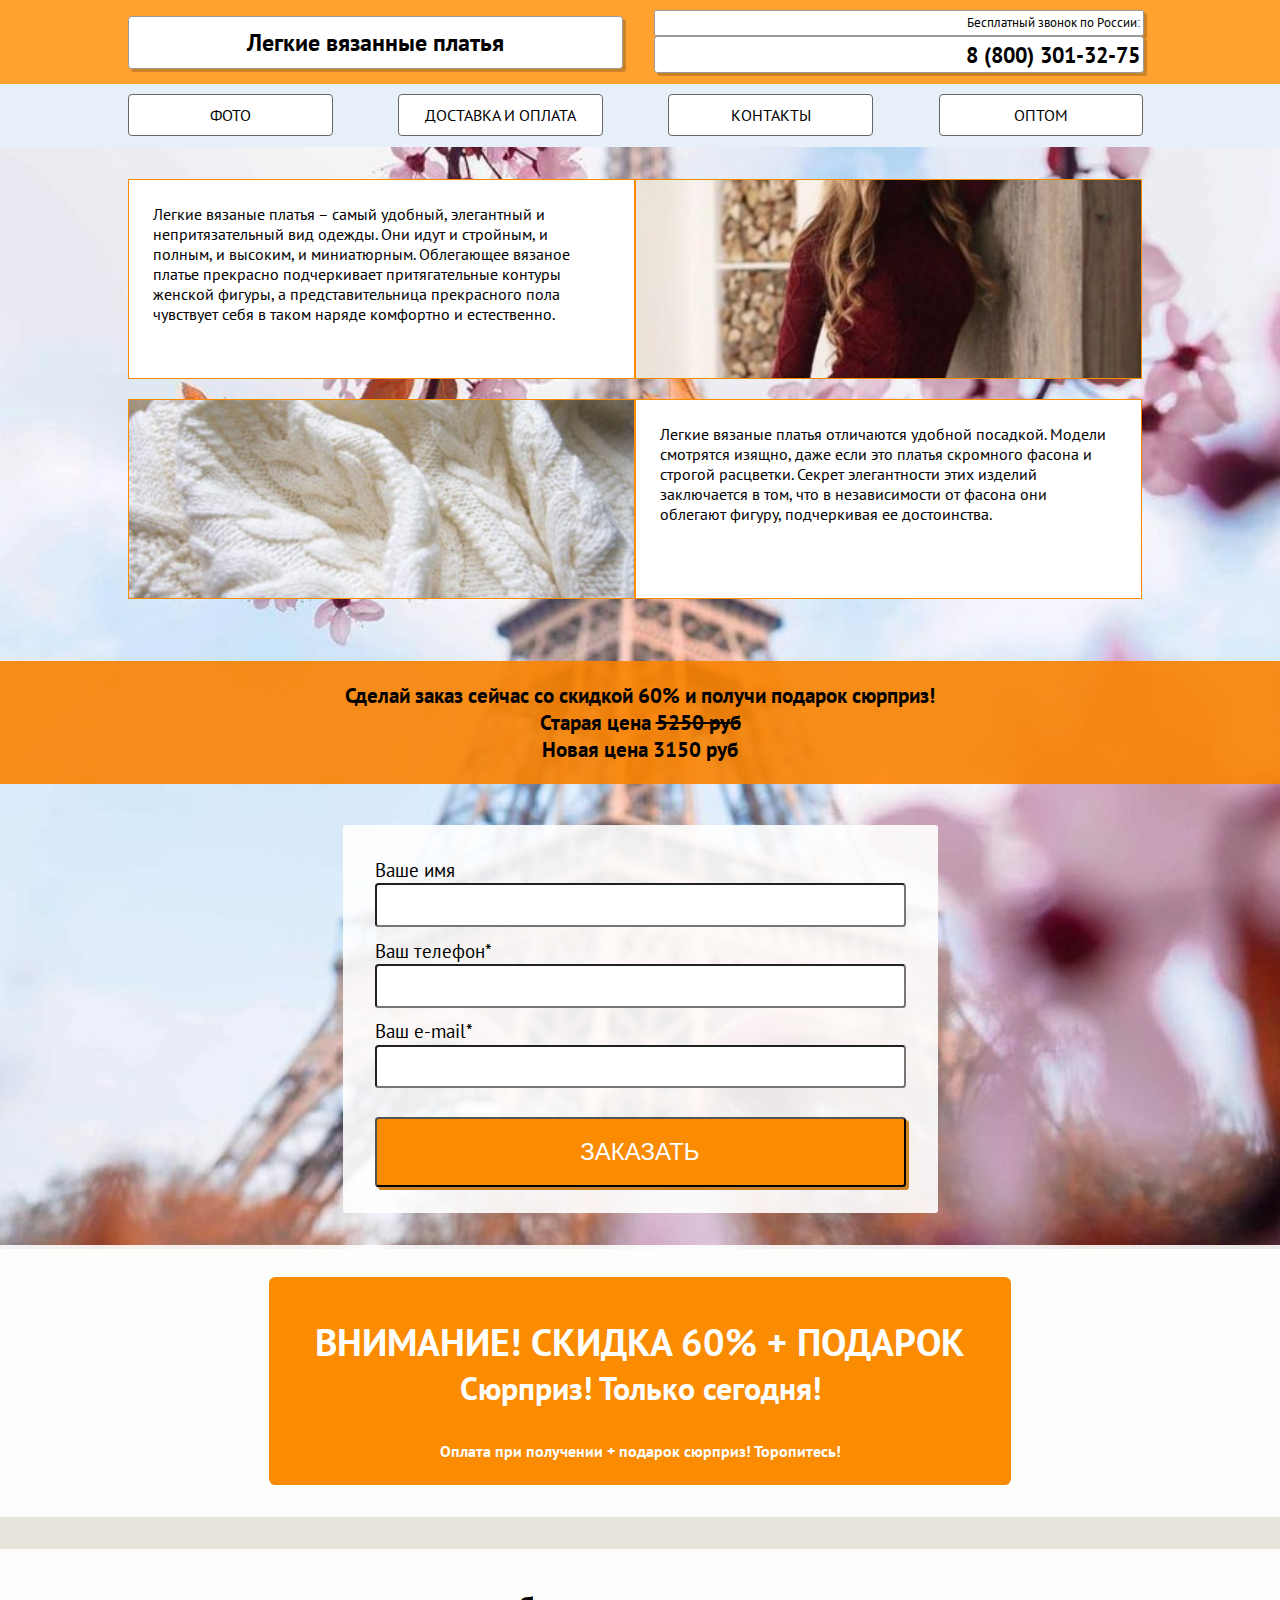
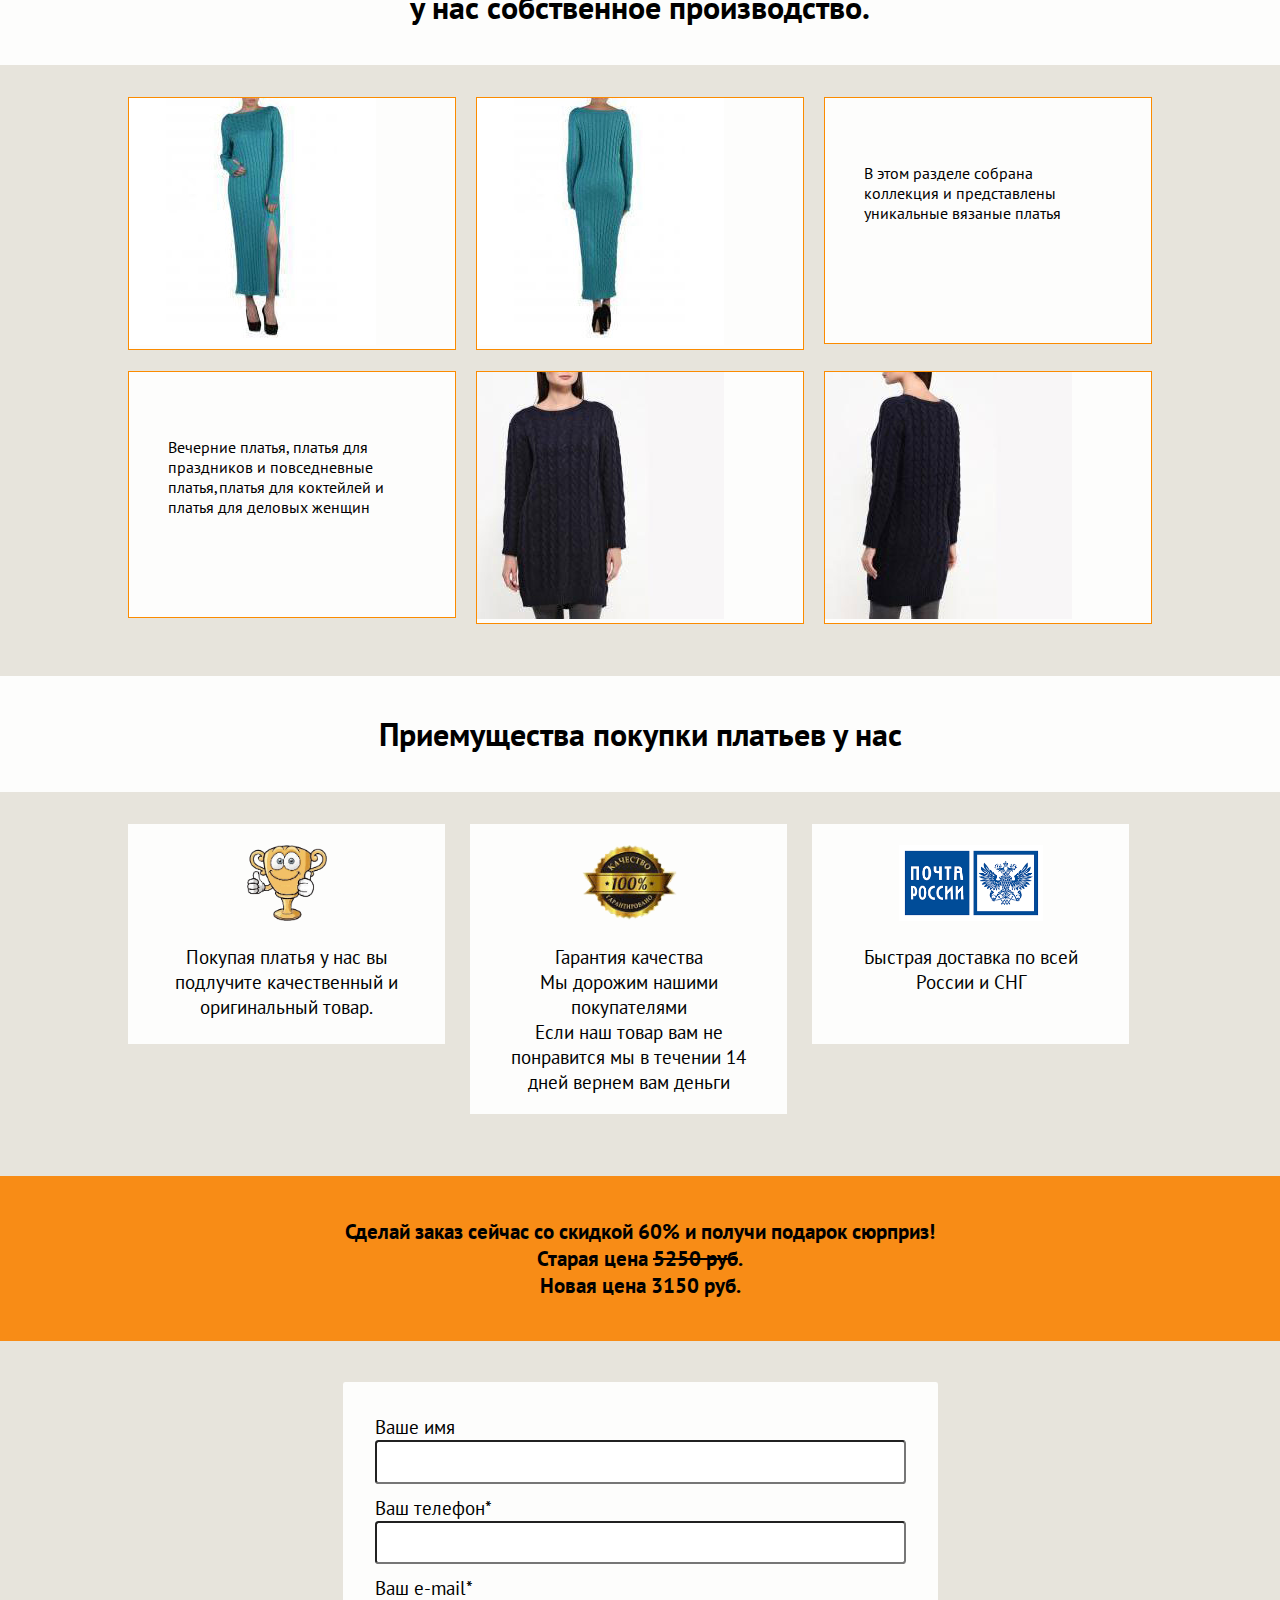
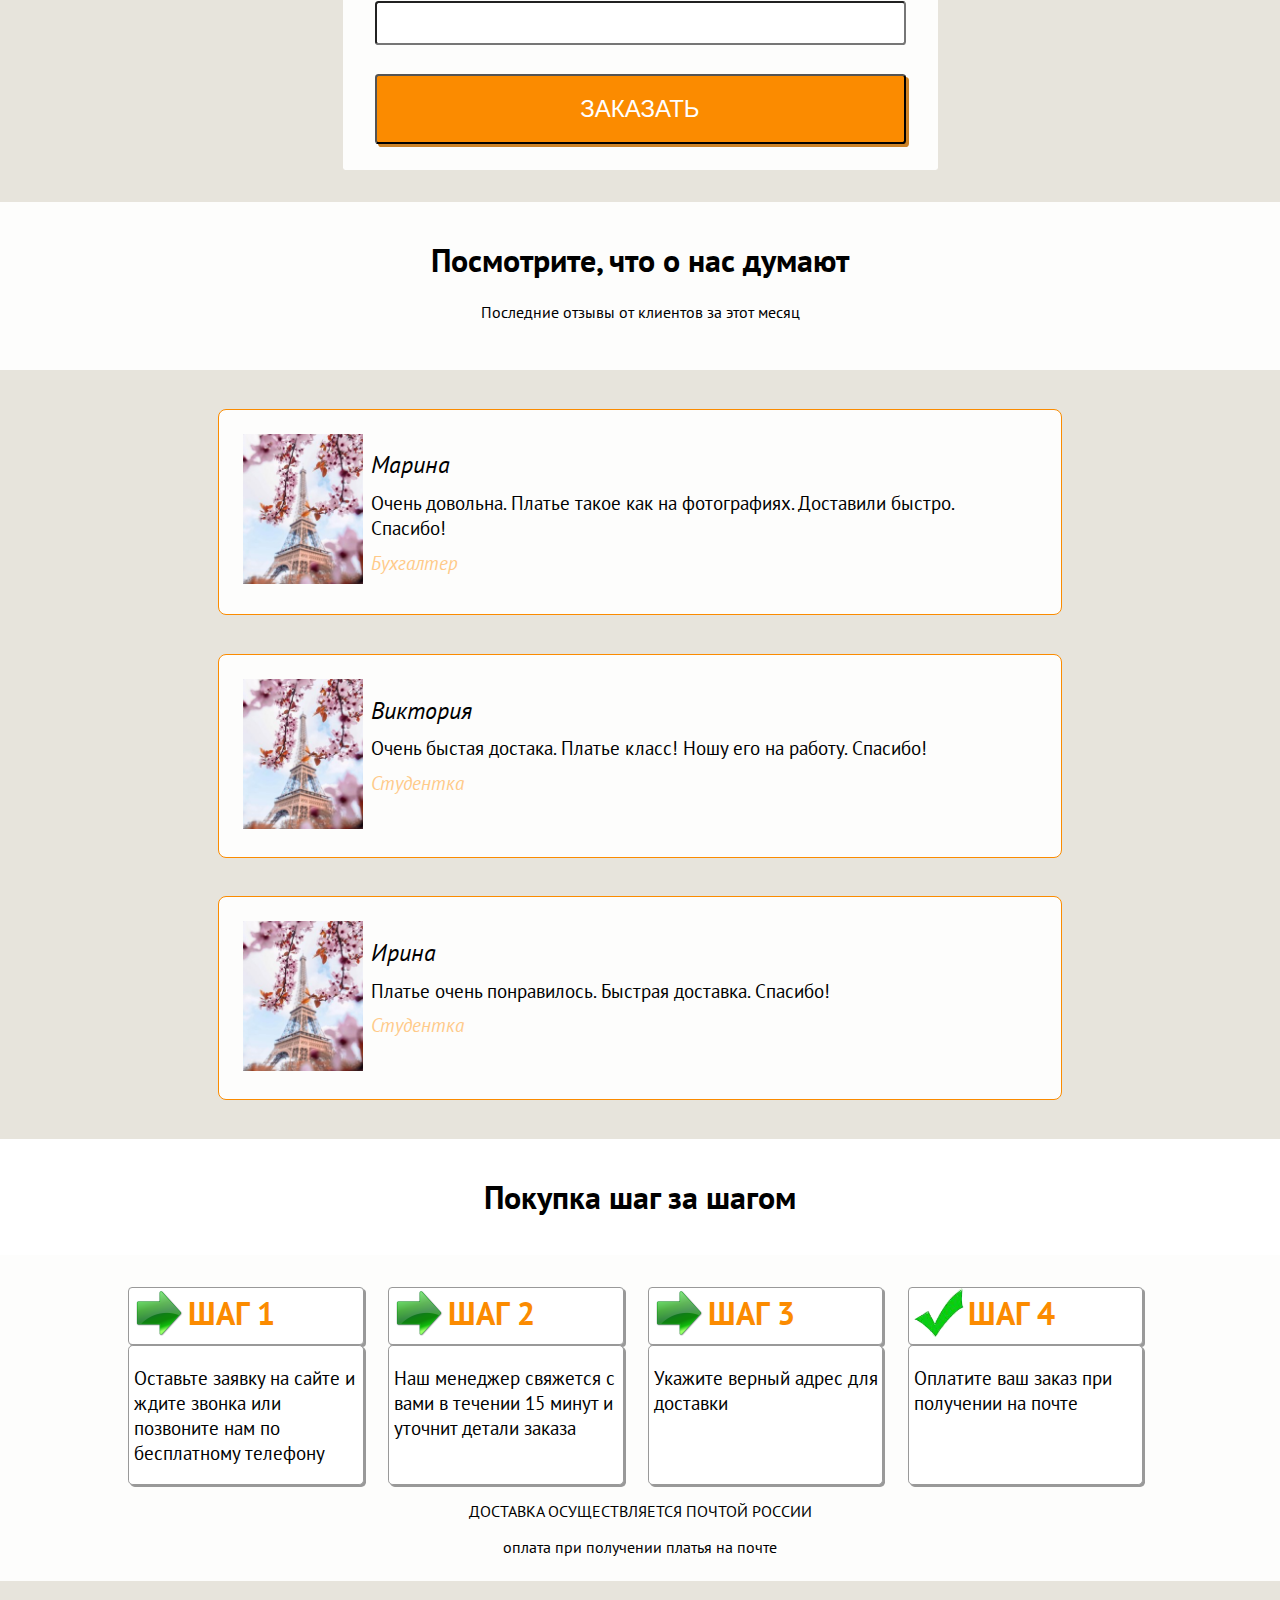
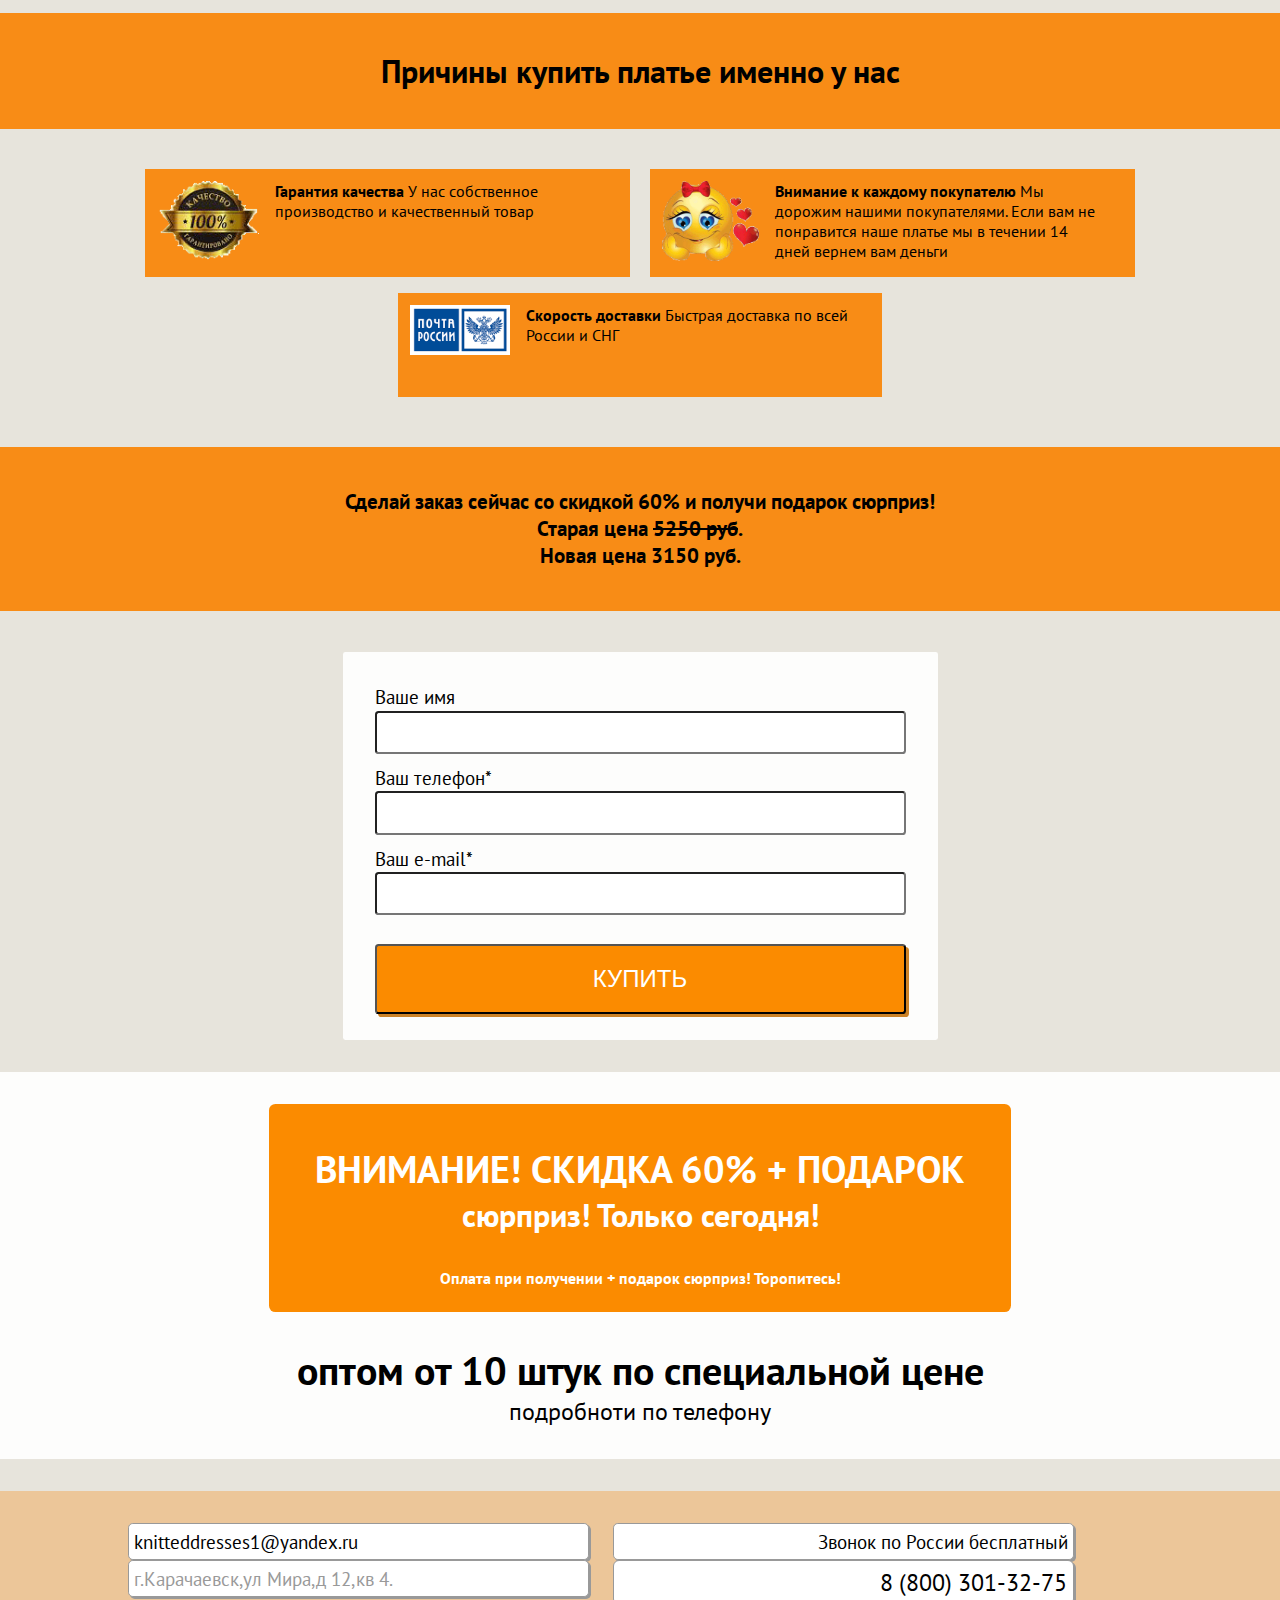
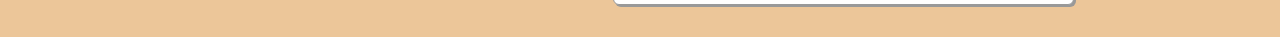
==== index_full.html @ c4309b24 "170414" ====
<!DOCTYPE html>
<html lang="ru">
  <head>
    <meta charset="utf-8">
    <title>Легкие вязанные платья</title>
    <link href="css/normalize.css" rel="stylesheet">
    <link href="css/style.css" rel="stylesheet">
    <link href="https://fonts.googleapis.com/css?family=PT+Sans:400,700&amp;subset=cyrillic" rel="stylesheet">
  </head>
  <body>
    <div class="centering">
      <header class="main-header">
        <div class="main-header-box container">
          <div class="header-box">
            <h1>Легкие вязанные платья</h1>
          </div>
          <div class="header-box">
            <span>Бесплатный звонок по России:</span>
            <a href="tel:88003013275">8 (800) 301-32-75</a>
          </div>
        </div>
        <nav class="main-navigation">
          <ul class="main-navigation-box container">
            <li><a href="#photo">фото</a></li>
            <li><a href="#delivery">доставка и оплата</a></li>
            <li><a href="#contacts">контакты</a></li>
            <li><a href="#wholesale">оптом</a></li>
          </ul>
        </nav>
      </header>
      <main>
        <a name="photo"></a>
        <section class="main-greating container clearfix">
          <div class="main-greating-box main-greating-text">
            <p>Легкие вязаные платья – самый удобный, элегантный и непритязательный вид одежды. Они идут и стройным, и полным, и высоким, и миниатюрным. Облегающее вязаное платье прекрасно подчеркивает притягательные контуры женской фигуры, а представительница прекрасного пола чувствует себя в таком наряде комфортно и естественно.</p>
          </div>
          <div class="main-greating-box main-greating-photo right-photo"></div>
          <div class="main-greating-box main-greating-photo left-photo"></div>
          <div class="main-greating-box main-greating-text">
            <p>Легкие вязаные платья отличаются удобной посадкой. Модели смотрятся изящно, даже если это платья скромного фасона и строгой расцветки. Секрет элегантности этих изделий заключается в том, что в независимости от фасона они облегают фигуру, подчеркивая ее достоинства.</p>
          </div>
        </section>
        <section class="main-form">
          <div class="main-form-discount">
            <p class="container">
              Сделай  заказ сейчас со скидкой 60% и получи подарок сюрприз!
              <br>Старая цена  <span>5250 руб</span>
              <br>Новая цена 3150 руб
            </p>
          </div>
          <form class="main-form-box" action="post.php" method="post">
            <label for="name">Ваше имя</label>
            <input id="name" type="text" name="name">
            <label for="phone">Ваш телефон*</label>
            <input id="phone" type="text" name="phone">
            <label for="mail">Ваш e-mail*</label>
            <input id="mail" type="text" name="mail">
            <input class="bay-btn" type="submit" name="bay" value="заказать">
          </form>
        </section>
        <section class="main-discount">
          <div class="main-discount-box">
            <p>
             <span class="discount-meat-one">ВНИМАНИЕ! СКИДКА 60% + подарок</span>
             <br><span class="discount-meat-two">Cюрприз! Только сегодня!</span>
           </p>
           <script src="http://megatimer.ru/s/53f1646ab5658d1b670d3a109da39d3c.js"></script>
           </table>
           <p>Оплата при получении + подарок сюрприз! Торопитесь!</p>
          </div>
        </section>
        <section class="main-production">
          <h2>у нас cобственное производство.</h2>
          <div class="main-production-box container clearfix">
            <div class="production-box main-production-photo">
              <img src="img/img-3.jpg" alt="платье" width="247" height="247">
            </div>
            <div class="production-box main-production-photo">
              <img src="img/img-2.jpg" alt="платье" width="247" height="247">
            </div>
            <div class="production-box main-production-text">
              <p>В этом разделе собрана коллекция и представлены уникальные вязаные платья</p>
            </div>
            <div class="production-box main-production-text">
              <p>Вечерние платья, платья для праздников и повседневные платья,платья  для коктейлей и платья  для деловых женщин</p>
            </div>
            <div class="production-box main-production-photo">
              <img src="img/img-8.jpg" alt="платье" width="247" height="247">
            </div>
            <div class="production-box main-production-photo">
              <img src="img/img-5.jpg" alt="платье" width="247" height="247">
            </div>
          </div>
        </section>
        <section class="main-advantages">
          <h2>Приемущества покупки платьев у нас</h2>
          <div class="main-advantages-box container">
            <div class="main-advantages-icons">
              <div class="main-advantages-icon">
                <img src="img/icon-ok.png" alt="Качественный и оригинальный товар" width="80" height="76">
              </div>
              <p>Покупая платья у нас вы подлучите качественный и оригинальный  товар.</p>
            </div>
            <div class="main-advantages-icons">
              <div class="main-advantages-icon">
                <img src="img/icon-quality.png" alt="Гарантия качества" width="98" height="76">
              </div>
              <p>Гарантия качества
                <br>Мы дорожим нашими покупателями
                <br> Если наш товар вам не понравится мы в течении 14 дней вернем вам деньги</p>
            </div>
            <div class="main-advantages-icons">
              <div class="main-advantages-icon">
                <img src="img/icon-post.png" alt="Быстрая доставка по всей России и СНГ" width="144" height="76">
              </div>
              <p>Быстрая доставка по всей России и СНГ</p>
            </div>
          </div>
        </section>
        <section class="main-form">
          <div class="main-form-discount">
            <p>
              Сделай  заказ сейчас со скидкой 60% и получи подарок сюрприз!
              <br>Старая цена  <span>5250 руб</span>.
              <br>Новая цена 3150 руб.
            </p>
          </div>
          <form class="main-form-box" action="post.php" method="post">
            <label for="name">Ваше имя</label>
            <input id="name" type="text" name="name">
            <label for="phone">Ваш телефон*</label>
            <input id="phone" type="text" name="phone">
            <label for="mail">Ваш e-mail*</label>
            <input id="mail" type="text" name="mail">
            <input type="submit" class="bay-btn" name="bay" value="заказать">
          </form>
        </section>
        <section class="main-reviews">
          <div class="main-reviews-title">
            <h2>Посмотрите, что о нас думают</h2>
            <p>Последние отзывы от клиентов за этот месяц</p>
          </div>
          <div class="main-reviews-box">
            <div class="box-review clearfix">
              <figure class="review-photo">
                <img src="img/reviews.jpg" width="120" height="150" alt="Марина, бухгалтер">
              </figure>
              <div class="review-text">
                <span class="review-name">Марина</span>
                <p>Очень довольна. Платье такое как  на фотографиях. Доставили быстро. Спасибо!</p>
                <span class="review-action">Бухгалтер</span>
              </div>
            </div>
            <div class="box-review clearfix">
              <figure class="review-photo">
                <img src="img/reviews.jpg" width="120" height="150" alt="Виктория, студентка">
              </figure>
              <div class="review-text">
                <span class="review-name">Виктория</span>
                <p>Очень быстая достака. Платье  класс! Ношу его на работу. Спасибо!</p>
                <span class="review-action">Студентка</span>
              </div>
            </div>
            <div class="box-review clearfix">
              <figure class="review-photo">
                <img src="img/reviews.jpg" width="120" height="150" alt="Ирина, студентка">
              </figure>
              <div class="review-text">
                <span class="review-name">Ирина</span>
                <p>Платье очень понравилось. Быстрая доставка. Спасибо!</p>
                <span class="review-action">Студентка</span>
              </div>
            </div>
          </div>
        </section>
        <a name="delivery"></a>
        <section class="main-delivery">
          <h2>Покупка шаг за шагом</h2>
          <div class="main-delivery-box container">
            <div class="delivery-steps">
              <div class="delivery-step">
                <span class="arrow"></span>
                <p>шаг 1</p>
              </div>
              <div class="delivery-step-bottom">
                <p>Оставьте заявку на сайте и  ждите звонка или позвоните нам по бесплатному телефону</p>
              </div>
            </div>
            <div class="delivery-steps">
              <div class="delivery-step">
                <span class="arrow"></span>
                <p>шаг 2</p>
              </div>
              <div class="delivery-step-bottom">
                <p>Наш менеджер свяжется с вами в течении 15 минут и уточнит детали заказа</p>
              </div>
            </div>
            <div class="delivery-steps">
              <div class="delivery-step">
                <span class="arrow"></span>
                <p>шаг 3</p>
              </div>
              <div class="delivery-step-bottom">
                <p>Укажите верный адрес для доставки</p>
              </div>
            </div>
            <div class="delivery-steps last">
              <div class="delivery-step">
                <span class="ok"></span>
                <p>шаг 4</p>
              </div>
              <div class="delivery-step-bottom">
                <p>Оплатите ваш заказ при получении на почте</p>
              </div>
            </div>
            <div class="delivery-note">
              <p><span>ДОСТАВКА ОСУЩЕСТВЛЯЕТСЯ ПОЧТОЙ РОССИИ</span></p>
              <p>оплата при получении платья на почте</p>
            </div>
          </div>
        </section>
        <section class="main-reasons">
          <h2>Причины купить платье именно у нас</h2>
          <div class="main-reasons-box container">
            <div class="main-reasons-icons">
              <div class="main-reasons-icon">
                <img src="img/icon-quality.png" alt="Гарантия качества" width="102" height="80">
              </div>
              <p>
                <span>Гарантия качества</span>
                У нас собственное производство и качественный товар
              </p>
            </div>
            <div class="main-reasons-icons">
              <div class="main-reasons-icon">
                <img src="img/icon-like.png" alt="Внимание к каждому покупателю" width="97" height="80">
              </div>
              <p>
                <span>Внимание к каждому покупателю</span>
                Мы дорожим нашими покупателями. Если вам не понравится наше платье мы в течении 14 дней вернем вам деньги
              </p>
            </div>
            <div class="main-reasons-icons">
              <div class="main-reasons-icon">
                <img src="img/icon-post.png" alt="Скорость доставки" width="100" height="50">
              </div>
              <p>
                <span>Скорость доставки</span>
                Быстрая доставка по всей России и СНГ
              </p>
            </div>
          </div>
        </section>
        <section class="main-form">
          <div class="main-form-discount">
            <p>
              Сделай  заказ сейчас со скидкой 60% и получи подарок сюрприз!
              <br>Старая цена  <span>5250 руб</span>.
              <br>Новая цена 3150 руб.
            </p>
          </div>
          <form class="main-form-box" action="post.php" method="post">
            <label for="name">Ваше имя</label>
            <input id="name" type="text" name="name">
            <label for="phone">Ваш телефон*</label>
            <input id="phone" type="text" name="phone-three">
            <label for="mail">Ваш e-mail*</label>
            <input id="mail" type="text" name="mail">
            <input type="submit" class="bay-btn" name="bay" value="купить">
          </form>
        </section>
        <section class="main-discount">
          <div class="main-discount-box container">
            <p>
             <span class="discount-meat-one">ВНИМАНИЕ! СКИДКА 60% + подарок</span>
             <span class="discount-meat-two">сюрприз! Только сегодня!</span>
           </p>
           <script src="http://megatimer.ru/s/53f1646ab5658d1b670d3a109da39d3c.js"></script>
           <p>Оплата при получении + подарок сюрприз! Торопитесь!</p>
          </div>
          <a name="wholesale"></a>
          <div class="discount-meat-wholesale">
            <span>оптом от 10 штук по специальной цене</span>
            <p>подробноти по телефону</p>
          </div>
        </section>
      </main>
      <footer class="main-footer">
        <div class="main-footer-box container">
          <div class="footer-box-cell">
            <a class="box-cell-mail" href="mailto:knitteddresses1@yandex.ru">
              knitteddresses1@yandex.ru
            </a>
            <p><span>г.Карачаевск,ул Мира,д 12,кв 4.</span></p>
          </div>
          <div class="footer-box-cell">
            <p>Звонок по России бесплатный</p>
            <a name="contacts" class="foter-phone" href="tel:88003013275">8 (800) 301-32-75</a>
          </div>
        </div>
      </footer>
    </div>

  </body>
</html>
---- css/style.css ----
html,
body {
  margin: 0;
  padding: 0;
  background: #e7e4dc url("../img/background.jpg") no-repeat 50% 50%;
  background-size: cover;
  background-attachment: fixed;
}

body {
  width: 100%;
  font-family: "PT Sans", sans-serif;
  font-size: 1em;
  line-height: normal;
  color: #000000;
}

.container {
  max-width: 1024px;
  width: 90%;
  margin: 0 auto;
}

.clearfix::after {
  content: "";
  display: table;
  clear: both;
}

h1 {
  font-size: 1.5em;
  line-height: 1.625em;
  color: #000000;
  font-weight: bold;
  margin: 0;
}

h2 {
  font-size: 1.2em;
  line-height: 1.625em;
  font-weight: normal;
  padding: 0;
}

.main-header {
  background-color: #ffa230;
}

.header-box {
  display: inline-block;
  width: 47%;
  margin: 1% 4% 1% 0;
  vertical-align: top;
  text-align: center;
  background-color: inherit;
}

.header-box:last-child {
  margin-right: 0;
}

.header-box h1,
.header-box a,
.header-box span {
  display: block;
  width: 100%;
  padding: 0.25em;
  border: 1px solid #999999;
  border-radius: 0.15em;
  background-color: #ffffff;
  box-shadow: 3px 3px 0 0 #cc8226;
}

.header-box h1 {
  margin-top: 0.25em;
}

.header-box a {
  text-align: right;
  color: #000000;
  font-size: 1.4em;
  font-weight: bold;
  text-decoration: none;
  padding: 0.15em;
}

.header-box a:hover {
  color: #cc8226;
}

.header-box span {
  text-align: right;
  font-size: 0.8em;
  padding: 0.25em;
}

.main-navigation {
  background-color: #e7f0f8;
}

.main-navigation ul {
  padding: 0;
  list-style: none;
}

.main-navigation-box li {
  display: inline-block;
  width: 17.8%;
  margin: 1% 3%;
  padding: 1%;
  border: 1px solid #666666;
  border-radius: 0.25em;
  vertical-align: top;
  text-align: center;
  background-color: #ffffff;
}

.main-navigation-box li:first-child {
  margin-left: 0;
}

.main-navigation-box li:last-child {
  margin-right: 0;
}

.main-navigation-box a {
  text-decoration: none;
  color: #000000;
  font-size: 1em;
  text-transform: uppercase;
}

.main-navigation-box a:hover {
  color: #cc8226;
}

.main-greating {
  margin-top: 2em;
}

.main-greating-box {
  float: left;
  width: 49.5%;
  min-height: 200px;
  margin-bottom: 2%;
  border: 1px solid #fb8b00;
}

.main-greating-text,
.main-greating-photo {
  padding: 1.5em;
  box-sizing: border-box;
}

.main-greating-text {
  background: #ffffff;
}

.main-greating-photo.right-photo {
    background: #ffffff url("../img/img-6.jpg") no-repeat 0 0;
    background-size: cover;
}

.main-greating-photo.left-photo {
    background: #ffffff url("../img/img-1.jpg") no-repeat 0 100%;
    background-size: cover;
}

.main-greating-text p {
  padding: 0;
  margin: 0;
}

.main-form-discount {
  margin: 2em 0;
  padding: 1em 0;
  font-size: 1.3em;
  font-weight: bold;
  text-align: center;
  background-color: rgba(250, 130, 0, 0.9);
}

.main-form-discount span {
  text-decoration: line-through;
}

.main-form-box {
  display: block;
  width: 595px;
  height: 388px;
  margin: 0 auto;
  padding: 2em;
  background-color: rgba(255, 255, 255, 0.9);
  border-radius: 0.15em;
  box-sizing: border-box;
}

.main-form-box input {
  display: block;
  width: 100%;
  margin: 0.05em 0 0.45em 0;
  padding: 0.25em;
  font-size: 1.5em;
  border-radius: 0.15em;
  box-sizing: border-box;
}

.main-form-box input:last-child {
  height: 70px;
  margin: 1.2em 0 0 0;
  color: #ffffff;
  font-size: 1.5em;
  text-transform: uppercase;
  background-color: #fb8b00;
  box-shadow: 3px 3px 0 0 #cc8226;
}

.main-form-box .bay-btn:hover {
  cursor: pointer;
  background-color: #c16c04;
}

.main-form-box label {
  font-size: 1.2em;
}

.main-discount {
  margin: 2em 0;
  padding: 2em 0;
  background-color: rgba(255, 255, 255, 0.9);
}

.main-discount-box {
  display: block;
  width: 742px;
  margin: 0 auto;
  padding: 0.5em 0;
  text-align: center;
  font-size: 1em;
  font-weight: bold;
  color: #ffffff;
  border-radius: 0.4em;
  background-color: #fb8b00;
}

.main-discount-box p {
  padding-top: 1em;
}

.main-discount-box .discount-meat-one {
  padding-bottom: 0.5em;
  font-size: 2.4em;
  text-transform: uppercase;
}

.main-discount-box .discount-meat-two {
  font-size: 2em;
}

.main-production h2,
.main-advantages h2,
.main-reviews-title,
.main-delivery h2,
.main-reasons h2 {
  display: block;
  margin: 1em 0;
  padding: 1em 0;
  font-size: 2em;
  font-weight: bold;
  text-align: center;
  background-color: rgba(255, 255, 255, 0.9);
}

.main-production-box .production-box {
  float: left;
  width: 32%;
  min-height: 247px;
  margin-right: 2%;
  margin-bottom: 2%;
  box-sizing: border-box;
  background-color: rgba(255, 255, 255, 0.9);
  border: 1px solid #fb8b00;
}

.main-production-box .production-box:nth-child(3n) {
  margin-right: 0;
}

.main-production-text p {
  padding: 15% 12% 0 12%;
}

.main-advantages-icons {
  display: inline-block;
  vertical-align: top;
  text-align: center;
  width: 31%;
  min-height: 220px;
  margin-right: 2%;
  margin-bottom: 2%;
  padding: 2%;
  box-sizing: border-box;
  background-color: rgba(255, 255, 255, 0.9);
}

.main-advantages-icons:last-child {
  margin-right: 0;
}

.main-advantages-icons p {
  margin-bottom: 0;
  font-size: 1.2em;
}

.main-reviews-title h2 {
  margin: 0;
  font-size: 1em;
  font-weight: bold;
}

.main-reviews-title p {
  font-size: 0.5em;
  font-weight: lighter;
}

.main-reviews-box {
  margin: 0 auto;
}

.box-review {
  display: block;
  width: 66%;
  min-height: 190px;
  margin: 3% auto;
  padding: 1.5em;
  box-sizing: border-box;
  background-color: rgba(255, 255, 255, 0.9);
  border: 1px solid #fb8b00;
  border-radius: 0.5em;
}

.box-review .review-photo,
.box-review .review-text {
  float: left;
}

.box-review .review-photo {
  margin: 0;
}

.box-review .review-text {
  width: 80%;
  padding: 2% 1%;
  box-sizing: border-box;
}

.review-text .review-name {
  font-size: 1.5em;
  font-style: italic;
}

.review-text p {
  margin: 0.5em 0;
  font-size: 1.2em;
}

.review-text .review-action {
  font-size: 1.2em;
  font-style: italic;
  color: #ffca89;
}

.main-delivery {
  background-color: rgba(255, 255, 255, 0.9);
  padding-bottom: 0.5em;
}

.main-delivery-box .delivery-steps {
  display: inline-block;
  vertical-align: top;
  width: 23%;
  margin-right: 2%;
}

.main-delivery-box .delivery-steps.last {
  margin-right: 0;
}

.delivery-steps .delivery-step {
  display: block;
  width: 100%;
  height: 58px;
  padding: 0 2%;
  box-sizing: border-box;
  border: 1px solid #999999;
  border-radius: 0.25em;
  background-color: #ffffff;
  box-shadow: 2px 2px 0 0 #999999;
}

.delivery-step .arrow,
.delivery-step .ok {
  display: inline-block;
  vertical-align: middle;
  width: 50px;
  height: 50px;
}

.delivery-step .arrow {
  background: #ffffff url("../img/arrow.png") no-repeat 0 0;
  background-size: cover;
}

.delivery-step .ok {
  background: #ffffff url("../img/ok.png") no-repeat 0 0;
  background-size: cover;
}

.delivery-step p {
  display: inline-block;
  vertical-align: middle;
  width: 50%;
  margin: 0;
  font-size: 2em;
  font-weight: bold;
  text-transform: uppercase;
  color: #fb8b00;
}

.delivery-step-bottom {
  display: block;
  width: 100%;
  min-height: 140px;
  padding: 0 2%;
  box-sizing: border-box;
  font-size: 1.2em;
  border: 1px solid #999999;
  border-radius: 0.25em;
  background-color: #ffffff;
  box-shadow: 2px 2px 0 0 #999999;
}

.delivery-note {
  display: block;
  text-align: center;
  margin-bottom: 1em;
}

.main-reasons h2 {
  background-color: rgba(250, 130, 0, 0.9);
}

.main-reasons-box {
  text-align: center;
}

.main-reasons-icons {
  display: inline-block;
  width: 45%;
  min-height: 80px;
  margin: 0.5em;
  padding: 0.75em;
  vertical-align: top;
  background-color: rgba(250, 130, 0, 0.9);
}

.main-reasons-icons .main-reasons-icon,
.main-reasons-icons p {
  float: left;
}

.main-reasons-icons p {
  width: 70%;
  text-align: left;
  margin: 0;
  padding-left: 1em;
}

.main-reasons-icons span {
  font-weight: bold;
}

.discount-meat-wholesale {
  margin-top: 2em;
  text-align: center;
}

.discount-meat-wholesale span {
  font-size: 2.5em;
  font-weight: bold;
}

.discount-meat-wholesale p {
  margin: 0;
  font-size: 1.5em;
}

.main-footer {
  background-color: rgba(250, 130, 0, 0.3);
  padding: 2em;
}

.footer-box-cell {
  display: inline-block;
  vertical-align: top;
  width: 45%;
  margin-right: 2%;
}

.footer-box-cell:last-child {
  text-align: right;
}

.footer-box-cell a,
.footer-box-cell p {
  display: block;
  width: 100%;
  margin: 0;
  padding: 0.25em;
  box-sizing: border-box;
  font-size: 1.2em;
  border: 1px solid #999999;
  border-radius: 0.25em;
  background-color: #ffffff;
  box-shadow: 2px 2px 0 0 #999999;
}

.footer-box-cell p span {
  color: #999999;
}

.footer-box-cell a {
  text-decoration: none;
  color: #000000;
}

.footer-box-cell .foter-phone {
  font-size: 1.5em;
}

.footer-box-cell a:hover {
  color: #fb8b00;
  border-bottom: 1px solid #fb8b00;
}
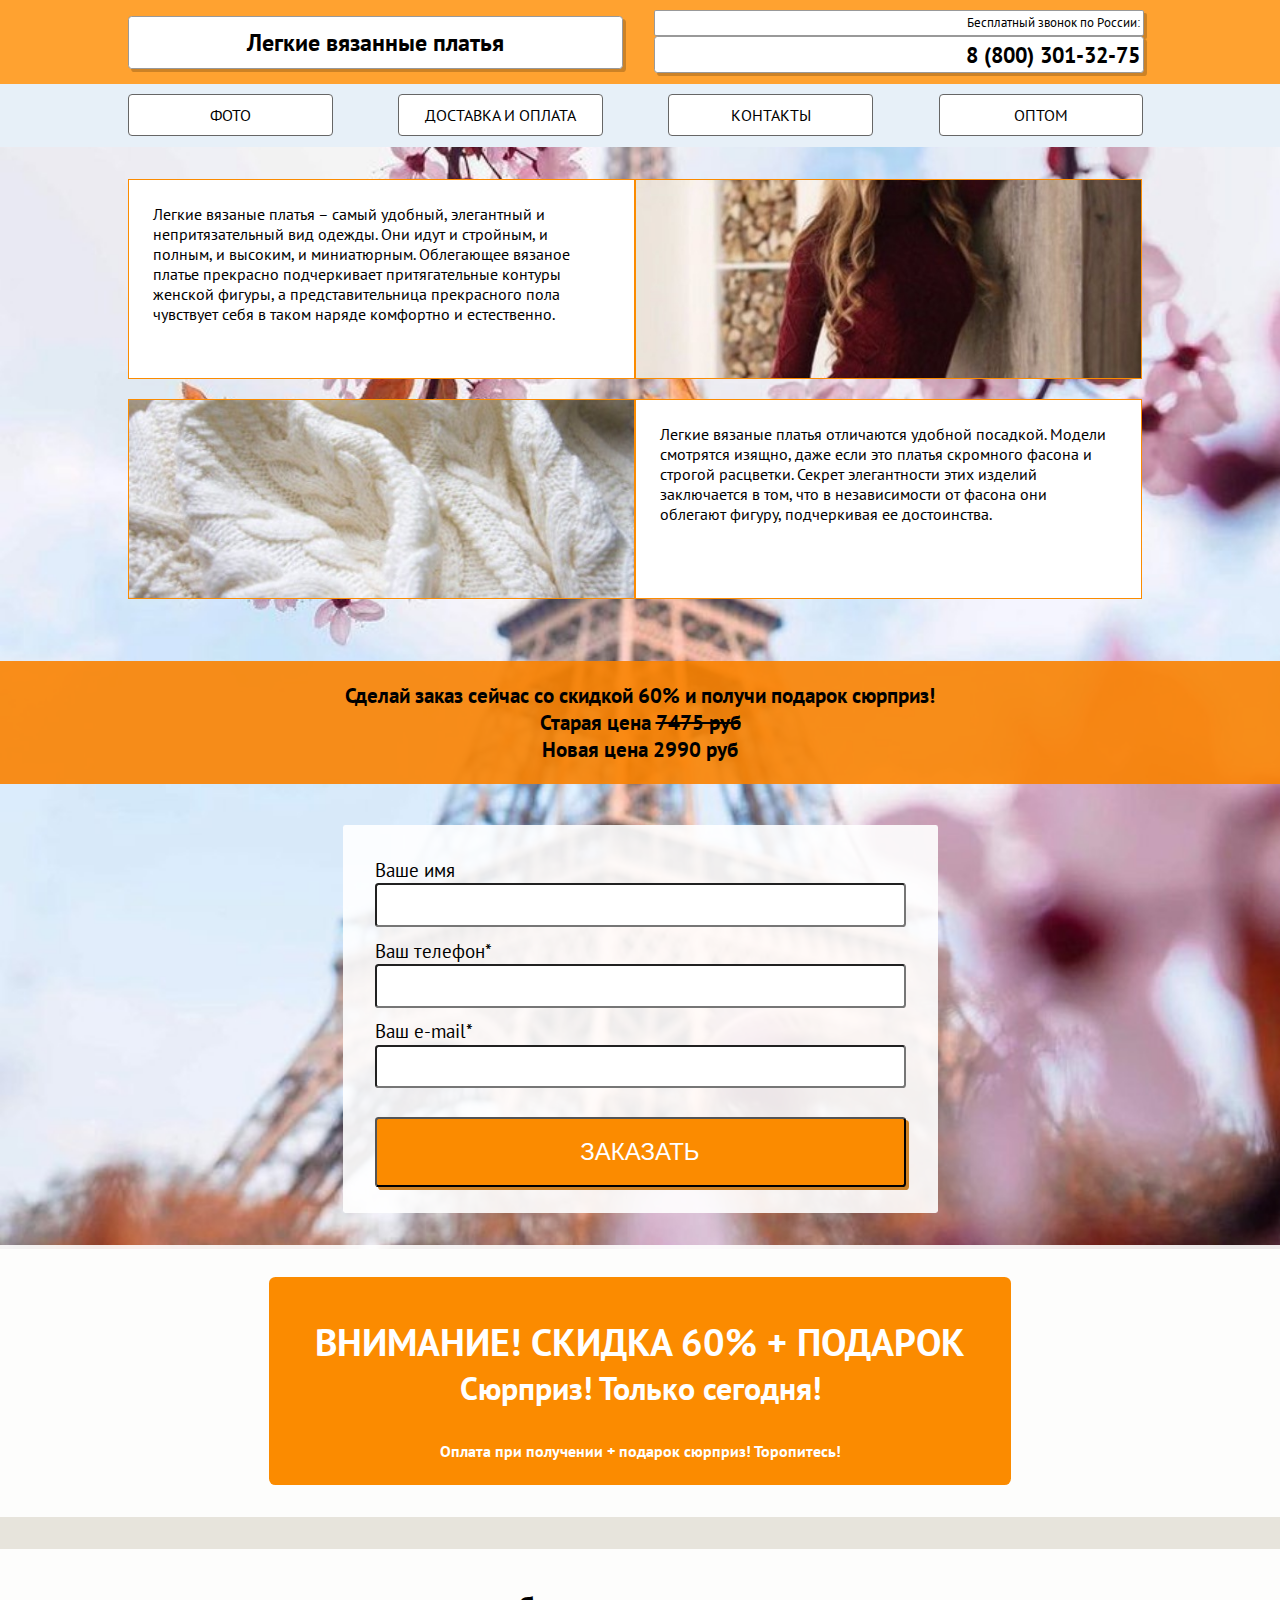
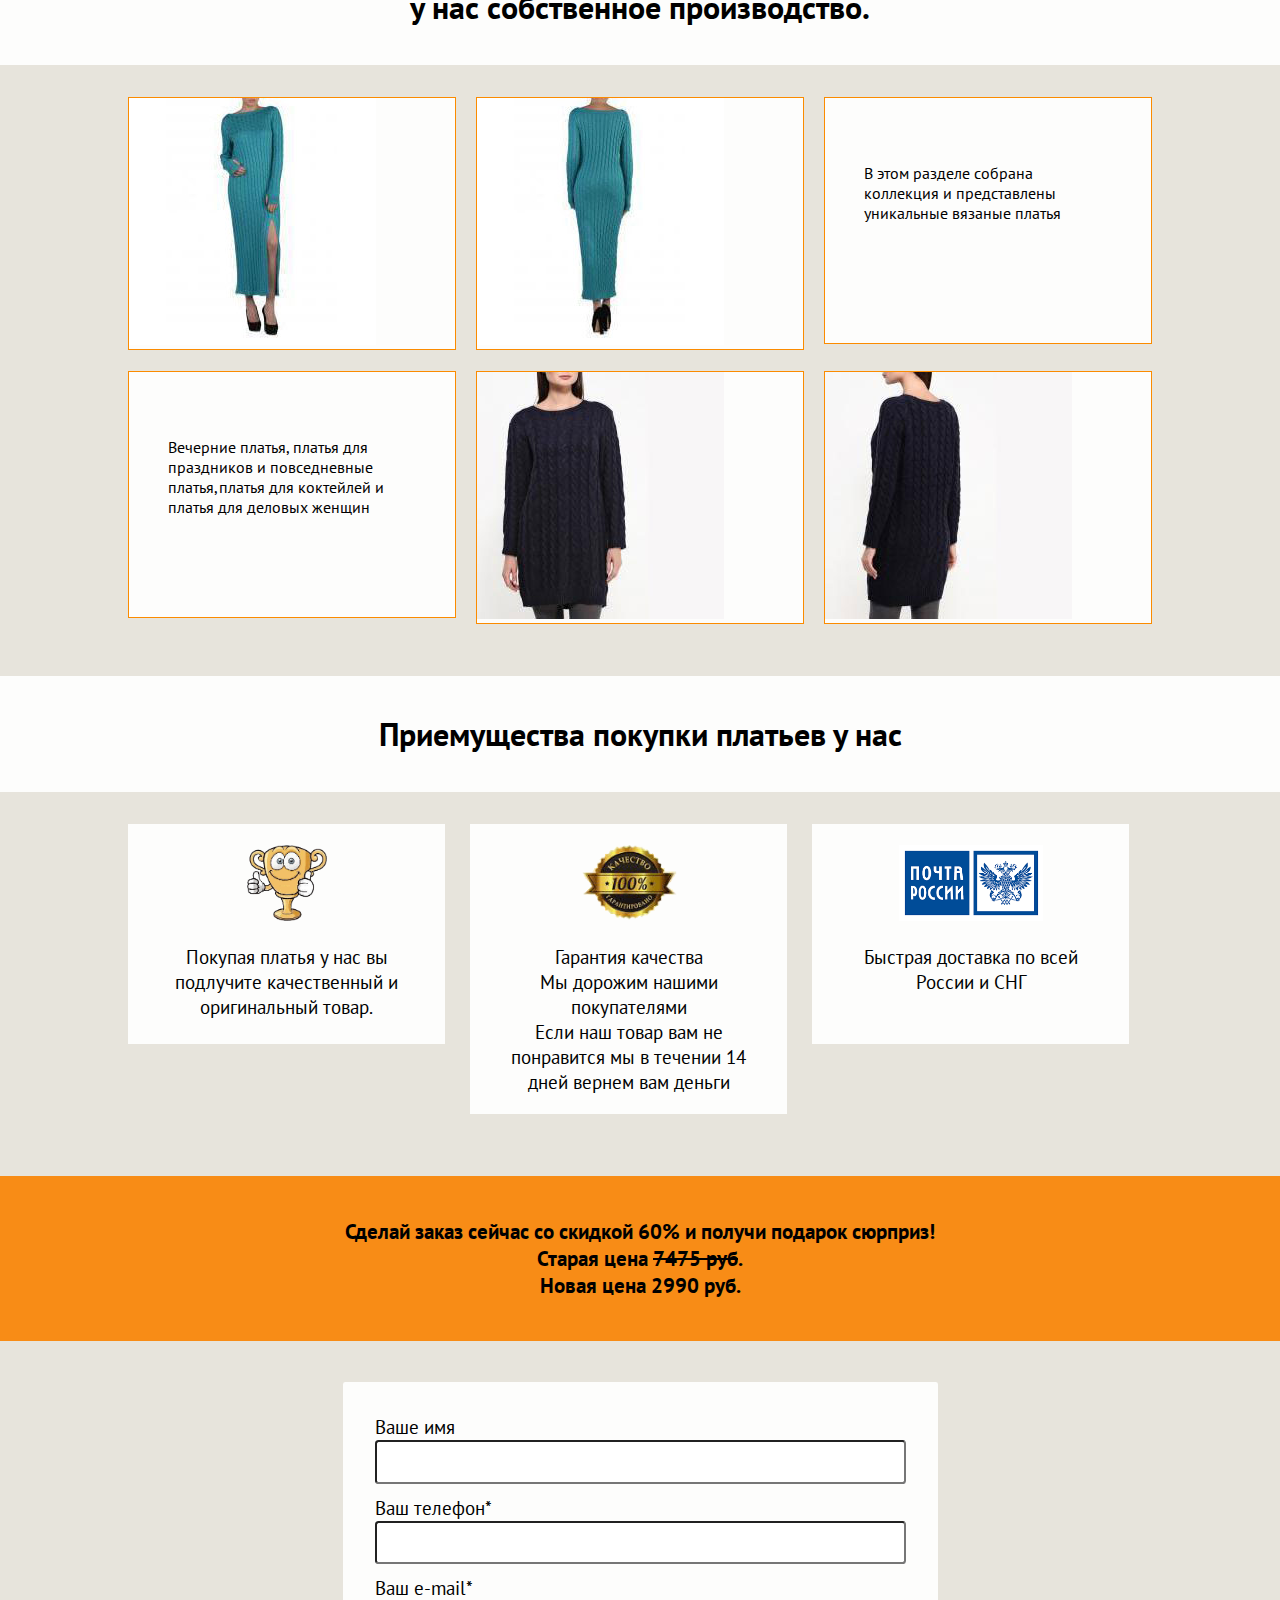
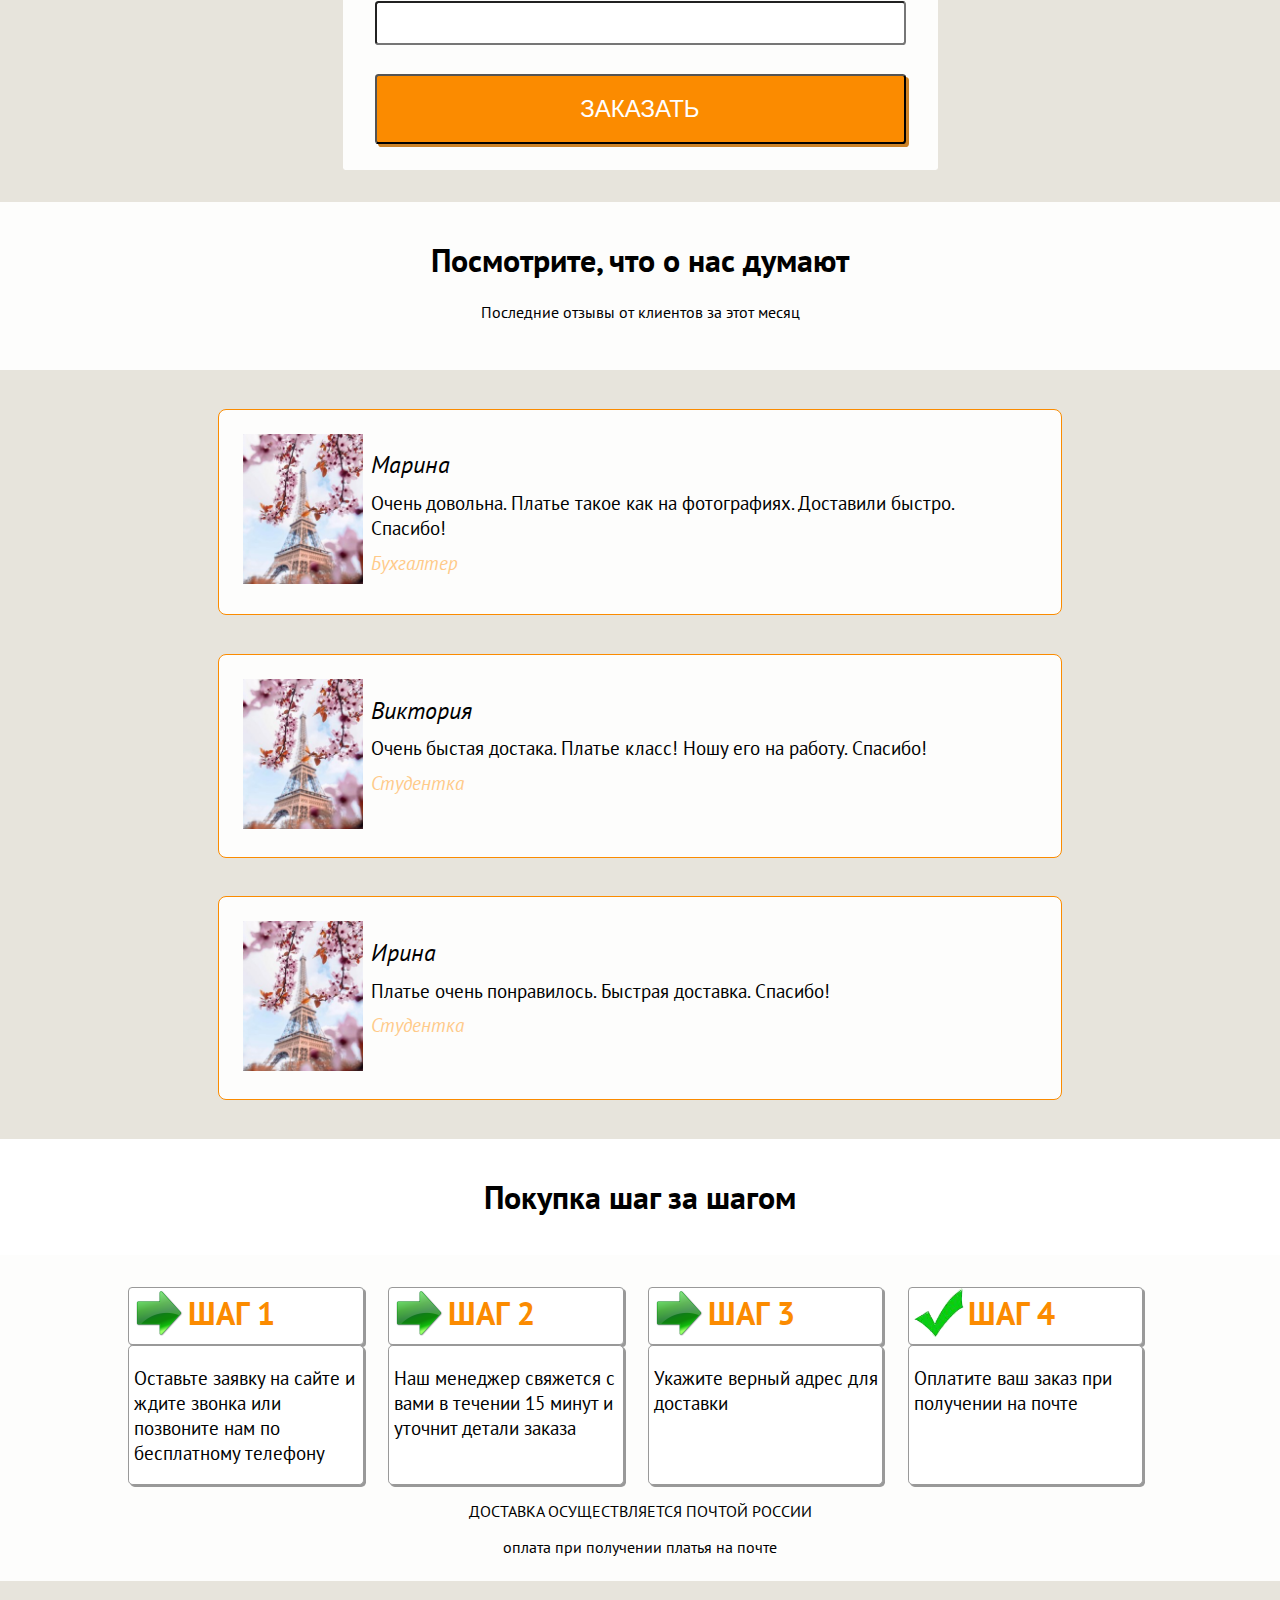
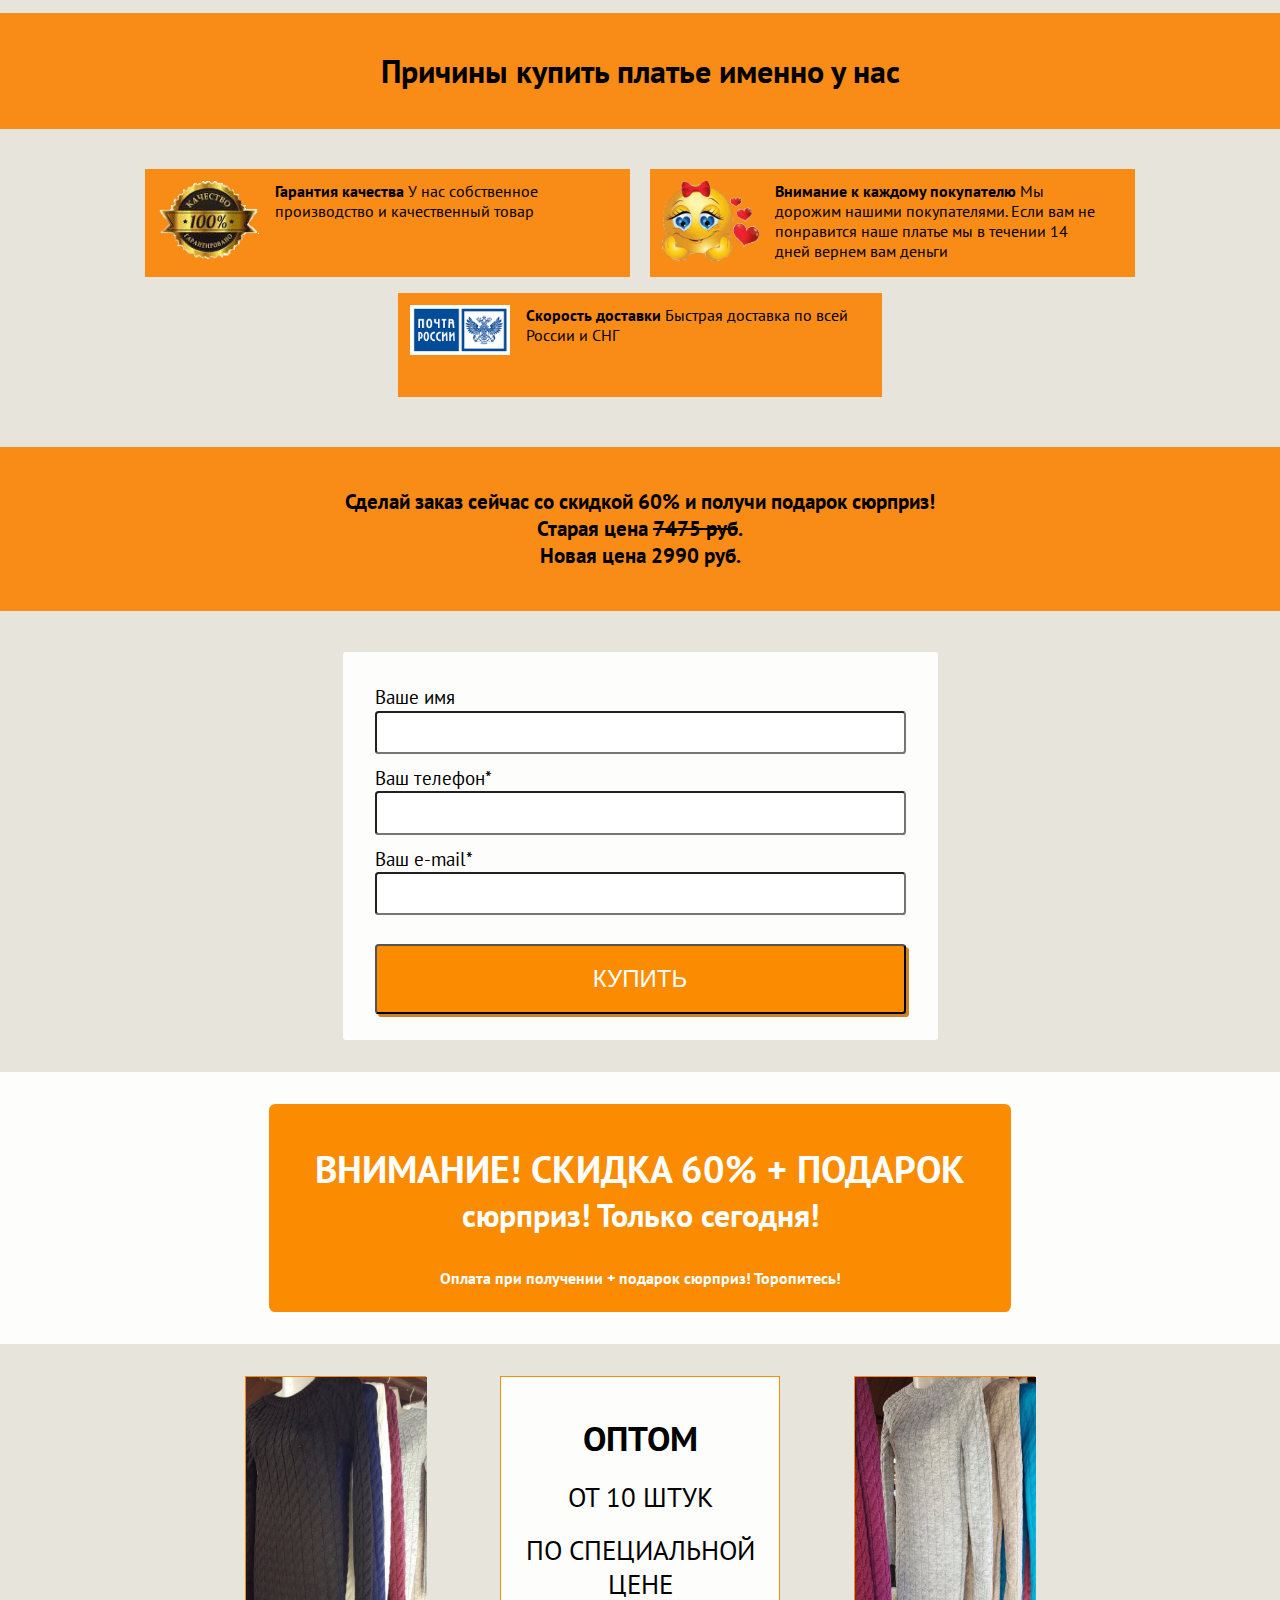
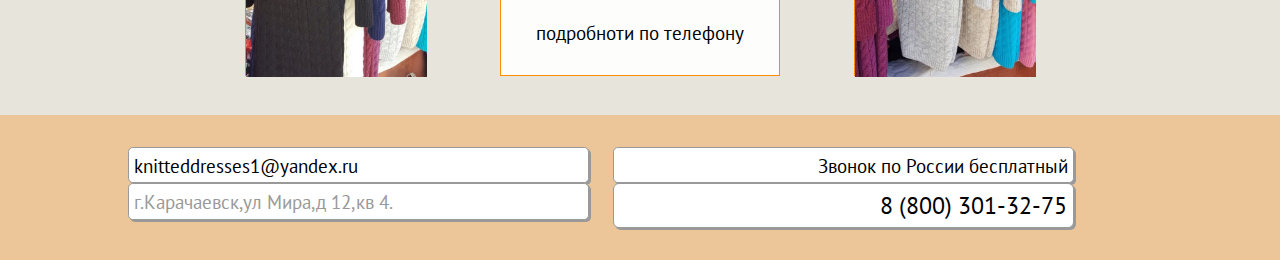
==== commit c75597c4: "170414" ====
--- a/index_full.html
+++ b/index_full.html
@@ -44,8 +44,8 @@
           <div class="main-form-discount">
             <p class="container">
               Сделай  заказ сейчас со скидкой 60% и получи подарок сюрприз!
-              <br>Старая цена  <span>5250 руб</span>
-              <br>Новая цена 3150 руб
+              <br>Старая цена  <span>7475 руб</span>
+              <br>Новая цена 2990 руб
             </p>
           </div>
           <form class="main-form-box" action="post.php" method="post">
@@ -121,8 +121,8 @@
           <div class="main-form-discount">
             <p>
               Сделай  заказ сейчас со скидкой 60% и получи подарок сюрприз!
-              <br>Старая цена  <span>5250 руб</span>.
-              <br>Новая цена 3150 руб.
+              <br>Старая цена  <span>7475 руб</span>.
+              <br>Новая цена 2990 руб.
             </p>
           </div>
           <form class="main-form-box" action="post.php" method="post">
@@ -255,8 +255,8 @@
           <div class="main-form-discount">
             <p>
               Сделай  заказ сейчас со скидкой 60% и получи подарок сюрприз!
-              <br>Старая цена  <span>5250 руб</span>.
-              <br>Новая цена 3150 руб.
+              <br>Старая цена  <span>7475 руб</span>.
+              <br>Новая цена 2990 руб.
             </p>
           </div>
           <form class="main-form-box" action="post.php" method="post">
@@ -278,10 +278,20 @@
            <script src="http://megatimer.ru/s/53f1646ab5658d1b670d3a109da39d3c.js"></script>
            <p>Оплата при получении + подарок сюрприз! Торопитесь!</p>
           </div>
-          <a name="wholesale"></a>
-          <div class="discount-meat-wholesale">
-            <span>оптом от 10 штук по специальной цене</span>
+        </section>
+        <a name="wholesale"></a>
+        <section class="main-wholesale container">
+          <div class="main-wholesale-photo">
+            <img src="img/img-10.jpg" alt="платья оптом" width="181" height="300">
+          </div>
+          <div class="main-wholesale-text">
+            <p><span class="main-wholesale-1">оптом</span></p>
+            <p><span class="main-wholesale-2">от 10 штук</span></p>
+            <p><span class="main-wholesale-2">по специальной цене</span></p>
             <p>подробноти по телефону</p>
+          </div>
+          <div class="main-wholesale-photo">
+            <img src="img/img-11.jpg" alt="платья оптом" width="181" height="300">
           </div>
         </section>
       </main>
--- a/css/style.css
+++ b/css/style.css
@@ -1,544 +1 @@
-html,
-body {
-  margin: 0;
-  padding: 0;
-  background: #e7e4dc url("../img/background.jpg") no-repeat 50% 50%;
-  background-size: cover;
-  background-attachment: fixed;
-}
-
-body {
-  width: 100%;
-  font-family: "PT Sans", sans-serif;
-  font-size: 1em;
-  line-height: normal;
-  color: #000000;
-}
-
-.container {
-  max-width: 1024px;
-  width: 90%;
-  margin: 0 auto;
-}
-
-.clearfix::after {
-  content: "";
-  display: table;
-  clear: both;
-}
-
-h1 {
-  font-size: 1.5em;
-  line-height: 1.625em;
-  color: #000000;
-  font-weight: bold;
-  margin: 0;
-}
-
-h2 {
-  font-size: 1.2em;
-  line-height: 1.625em;
-  font-weight: normal;
-  padding: 0;
-}
-
-.main-header {
-  background-color: #ffa230;
-}
-
-.header-box {
-  display: inline-block;
-  width: 47%;
-  margin: 1% 4% 1% 0;
-  vertical-align: top;
-  text-align: center;
-  background-color: inherit;
-}
-
-.header-box:last-child {
-  margin-right: 0;
-}
-
-.header-box h1,
-.header-box a,
-.header-box span {
-  display: block;
-  width: 100%;
-  padding: 0.25em;
-  border: 1px solid #999999;
-  border-radius: 0.15em;
-  background-color: #ffffff;
-  box-shadow: 3px 3px 0 0 #cc8226;
-}
-
-.header-box h1 {
-  margin-top: 0.25em;
-}
-
-.header-box a {
-  text-align: right;
-  color: #000000;
-  font-size: 1.4em;
-  font-weight: bold;
-  text-decoration: none;
-  padding: 0.15em;
-}
-
-.header-box a:hover {
-  color: #cc8226;
-}
-
-.header-box span {
-  text-align: right;
-  font-size: 0.8em;
-  padding: 0.25em;
-}
-
-.main-navigation {
-  background-color: #e7f0f8;
-}
-
-.main-navigation ul {
-  padding: 0;
-  list-style: none;
-}
-
-.main-navigation-box li {
-  display: inline-block;
-  width: 17.8%;
-  margin: 1% 3%;
-  padding: 1%;
-  border: 1px solid #666666;
-  border-radius: 0.25em;
-  vertical-align: top;
-  text-align: center;
-  background-color: #ffffff;
-}
-
-.main-navigation-box li:first-child {
-  margin-left: 0;
-}
-
-.main-navigation-box li:last-child {
-  margin-right: 0;
-}
-
-.main-navigation-box a {
-  text-decoration: none;
-  color: #000000;
-  font-size: 1em;
-  text-transform: uppercase;
-}
-
-.main-navigation-box a:hover {
-  color: #cc8226;
-}
-
-.main-greating {
-  margin-top: 2em;
-}
-
-.main-greating-box {
-  float: left;
-  width: 49.5%;
-  min-height: 200px;
-  margin-bottom: 2%;
-  border: 1px solid #fb8b00;
-}
-
-.main-greating-text,
-.main-greating-photo {
-  padding: 1.5em;
-  box-sizing: border-box;
-}
-
-.main-greating-text {
-  background: #ffffff;
-}
-
-.main-greating-photo.right-photo {
-    background: #ffffff url("../img/img-6.jpg") no-repeat 0 0;
-    background-size: cover;
-}
-
-.main-greating-photo.left-photo {
-    background: #ffffff url("../img/img-1.jpg") no-repeat 0 100%;
-    background-size: cover;
-}
-
-.main-greating-text p {
-  padding: 0;
-  margin: 0;
-}
-
-.main-form-discount {
-  margin: 2em 0;
-  padding: 1em 0;
-  font-size: 1.3em;
-  font-weight: bold;
-  text-align: center;
-  background-color: rgba(250, 130, 0, 0.9);
-}
-
-.main-form-discount span {
-  text-decoration: line-through;
-}
-
-.main-form-box {
-  display: block;
-  width: 595px;
-  height: 388px;
-  margin: 0 auto;
-  padding: 2em;
-  background-color: rgba(255, 255, 255, 0.9);
-  border-radius: 0.15em;
-  box-sizing: border-box;
-}
-
-.main-form-box input {
-  display: block;
-  width: 100%;
-  margin: 0.05em 0 0.45em 0;
-  padding: 0.25em;
-  font-size: 1.5em;
-  border-radius: 0.15em;
-  box-sizing: border-box;
-}
-
-.main-form-box input:last-child {
-  height: 70px;
-  margin: 1.2em 0 0 0;
-  color: #ffffff;
-  font-size: 1.5em;
-  text-transform: uppercase;
-  background-color: #fb8b00;
-  box-shadow: 3px 3px 0 0 #cc8226;
-}
-
-.main-form-box .bay-btn:hover {
-  cursor: pointer;
-  background-color: #c16c04;
-}
-
-.main-form-box label {
-  font-size: 1.2em;
-}
-
-.main-discount {
-  margin: 2em 0;
-  padding: 2em 0;
-  background-color: rgba(255, 255, 255, 0.9);
-}
-
-.main-discount-box {
-  display: block;
-  width: 742px;
-  margin: 0 auto;
-  padding: 0.5em 0;
-  text-align: center;
-  font-size: 1em;
-  font-weight: bold;
-  color: #ffffff;
-  border-radius: 0.4em;
-  background-color: #fb8b00;
-}
-
-.main-discount-box p {
-  padding-top: 1em;
-}
-
-.main-discount-box .discount-meat-one {
-  padding-bottom: 0.5em;
-  font-size: 2.4em;
-  text-transform: uppercase;
-}
-
-.main-discount-box .discount-meat-two {
-  font-size: 2em;
-}
-
-.main-production h2,
-.main-advantages h2,
-.main-reviews-title,
-.main-delivery h2,
-.main-reasons h2 {
-  display: block;
-  margin: 1em 0;
-  padding: 1em 0;
-  font-size: 2em;
-  font-weight: bold;
-  text-align: center;
-  background-color: rgba(255, 255, 255, 0.9);
-}
-
-.main-production-box .production-box {
-  float: left;
-  width: 32%;
-  min-height: 247px;
-  margin-right: 2%;
-  margin-bottom: 2%;
-  box-sizing: border-box;
-  background-color: rgba(255, 255, 255, 0.9);
-  border: 1px solid #fb8b00;
-}
-
-.main-production-box .production-box:nth-child(3n) {
-  margin-right: 0;
-}
-
-.main-production-text p {
-  padding: 15% 12% 0 12%;
-}
-
-.main-advantages-icons {
-  display: inline-block;
-  vertical-align: top;
-  text-align: center;
-  width: 31%;
-  min-height: 220px;
-  margin-right: 2%;
-  margin-bottom: 2%;
-  padding: 2%;
-  box-sizing: border-box;
-  background-color: rgba(255, 255, 255, 0.9);
-}
-
-.main-advantages-icons:last-child {
-  margin-right: 0;
-}
-
-.main-advantages-icons p {
-  margin-bottom: 0;
-  font-size: 1.2em;
-}
-
-.main-reviews-title h2 {
-  margin: 0;
-  font-size: 1em;
-  font-weight: bold;
-}
-
-.main-reviews-title p {
-  font-size: 0.5em;
-  font-weight: lighter;
-}
-
-.main-reviews-box {
-  margin: 0 auto;
-}
-
-.box-review {
-  display: block;
-  width: 66%;
-  min-height: 190px;
-  margin: 3% auto;
-  padding: 1.5em;
-  box-sizing: border-box;
-  background-color: rgba(255, 255, 255, 0.9);
-  border: 1px solid #fb8b00;
-  border-radius: 0.5em;
-}
-
-.box-review .review-photo,
-.box-review .review-text {
-  float: left;
-}
-
-.box-review .review-photo {
-  margin: 0;
-}
-
-.box-review .review-text {
-  width: 80%;
-  padding: 2% 1%;
-  box-sizing: border-box;
-}
-
-.review-text .review-name {
-  font-size: 1.5em;
-  font-style: italic;
-}
-
-.review-text p {
-  margin: 0.5em 0;
-  font-size: 1.2em;
-}
-
-.review-text .review-action {
-  font-size: 1.2em;
-  font-style: italic;
-  color: #ffca89;
-}
-
-.main-delivery {
-  background-color: rgba(255, 255, 255, 0.9);
-  padding-bottom: 0.5em;
-}
-
-.main-delivery-box .delivery-steps {
-  display: inline-block;
-  vertical-align: top;
-  width: 23%;
-  margin-right: 2%;
-}
-
-.main-delivery-box .delivery-steps.last {
-  margin-right: 0;
-}
-
-.delivery-steps .delivery-step {
-  display: block;
-  width: 100%;
-  height: 58px;
-  padding: 0 2%;
-  box-sizing: border-box;
-  border: 1px solid #999999;
-  border-radius: 0.25em;
-  background-color: #ffffff;
-  box-shadow: 2px 2px 0 0 #999999;
-}
-
-.delivery-step .arrow,
-.delivery-step .ok {
-  display: inline-block;
-  vertical-align: middle;
-  width: 50px;
-  height: 50px;
-}
-
-.delivery-step .arrow {
-  background: #ffffff url("../img/arrow.png") no-repeat 0 0;
-  background-size: cover;
-}
-
-.delivery-step .ok {
-  background: #ffffff url("../img/ok.png") no-repeat 0 0;
-  background-size: cover;
-}
-
-.delivery-step p {
-  display: inline-block;
-  vertical-align: middle;
-  width: 50%;
-  margin: 0;
-  font-size: 2em;
-  font-weight: bold;
-  text-transform: uppercase;
-  color: #fb8b00;
-}
-
-.delivery-step-bottom {
-  display: block;
-  width: 100%;
-  min-height: 140px;
-  padding: 0 2%;
-  box-sizing: border-box;
-  font-size: 1.2em;
-  border: 1px solid #999999;
-  border-radius: 0.25em;
-  background-color: #ffffff;
-  box-shadow: 2px 2px 0 0 #999999;
-}
-
-.delivery-note {
-  display: block;
-  text-align: center;
-  margin-bottom: 1em;
-}
-
-.main-reasons h2 {
-  background-color: rgba(250, 130, 0, 0.9);
-}
-
-.main-reasons-box {
-  text-align: center;
-}
-
-.main-reasons-icons {
-  display: inline-block;
-  width: 45%;
-  min-height: 80px;
-  margin: 0.5em;
-  padding: 0.75em;
-  vertical-align: top;
-  background-color: rgba(250, 130, 0, 0.9);
-}
-
-.main-reasons-icons .main-reasons-icon,
-.main-reasons-icons p {
-  float: left;
-}
-
-.main-reasons-icons p {
-  width: 70%;
-  text-align: left;
-  margin: 0;
-  padding-left: 1em;
-}
-
-.main-reasons-icons span {
-  font-weight: bold;
-}
-
-.discount-meat-wholesale {
-  margin-top: 2em;
-  text-align: center;
-}
-
-.discount-meat-wholesale span {
-  font-size: 2.5em;
-  font-weight: bold;
-}
-
-.discount-meat-wholesale p {
-  margin: 0;
-  font-size: 1.5em;
-}
-
-.main-footer {
-  background-color: rgba(250, 130, 0, 0.3);
-  padding: 2em;
-}
-
-.footer-box-cell {
-  display: inline-block;
-  vertical-align: top;
-  width: 45%;
-  margin-right: 2%;
-}
-
-.footer-box-cell:last-child {
-  text-align: right;
-}
-
-.footer-box-cell a,
-.footer-box-cell p {
-  display: block;
-  width: 100%;
-  margin: 0;
-  padding: 0.25em;
-  box-sizing: border-box;
-  font-size: 1.2em;
-  border: 1px solid #999999;
-  border-radius: 0.25em;
-  background-color: #ffffff;
-  box-shadow: 2px 2px 0 0 #999999;
-}
-
-.footer-box-cell p span {
-  color: #999999;
-}
-
-.footer-box-cell a {
-  text-decoration: none;
-  color: #000000;
-}
-
-.footer-box-cell .foter-phone {
-  font-size: 1.5em;
-}
-
-.footer-box-cell a:hover {
-  color: #fb8b00;
-  border-bottom: 1px solid #fb8b00;
-}
+html,body { margin: 0; padding: 0; background: #e7e4dc url("../img/background.jpg") no-repeat 50% 50%; background-size: cover; background-attachment: fixed;}body { width: 100%; font-family: "PT Sans", sans-serif; font-size: 1em; line-height: normal; color: #000000;}.container { max-width: 1024px; width: 90%; margin: 0 auto;}.clearfix::after { content: ""; display: table; clear: both;}h1 { font-size: 1.5em; line-height: 1.625em; color: #000000; font-weight: bold; margin: 0;}h2 { font-size: 1.2em; line-height: 1.625em; font-weight: normal; padding: 0;}.main-header { background-color: #ffa230;}.header-box { display: inline-block; width: 47%; margin: 1% 4% 1% 0; vertical-align: top; text-align: center; background-color: inherit;}.header-box:last-child { margin-right: 0;}.header-box h1,.header-box a,.header-box span { display: block; width: 100%; padding: 0.25em; border: 1px solid #999999; border-radius: 0.15em; background-color: #ffffff; box-shadow: 3px 3px 0 0 #cc8226;}.header-box h1 { margin-top: 0.25em;}.header-box a { text-align: right; color: #000000; font-size: 1.4em; font-weight: bold; text-decoration: none; padding: 0.15em;}.header-box a:hover { color: #cc8226;}.header-box span { text-align: right; font-size: 0.8em; padding: 0.25em;}.main-navigation { background-color: #e7f0f8;}.main-navigation ul { padding: 0; list-style: none;}.main-navigation-box li { display: inline-block; width: 17.8%; margin: 1% 3%; padding: 1%; border: 1px solid #666666; border-radius: 0.25em; vertical-align: top; text-align: center; background-color: #ffffff;}.main-navigation-box li:first-child { margin-left: 0;}.main-navigation-box li:last-child { margin-right: 0;}.main-navigation-box a { text-decoration: none; color: #000000; font-size: 1em; text-transform: uppercase;}.main-navigation-box a:hover { color: #cc8226;}.main-greating { margin-top: 2em;}.main-greating-box { float: left; width: 49.5%; min-height: 200px; margin-bottom: 2%; border: 1px solid #fb8b00;}.main-greating-text,.main-greating-photo { padding: 1.5em; box-sizing: border-box;}.main-greating-text { background: #ffffff;}.main-greating-photo.right-photo { background: #ffffff url("../img/img-6.jpg") no-repeat 0 0; background-size: cover;}.main-greating-photo.left-photo { background: #ffffff url("../img/img-1.jpg") no-repeat 0 100%; background-size: cover;}.main-greating-text p { padding: 0; margin: 0;}.main-form-discount { margin: 2em 0; padding: 1em 0; font-size: 1.3em; font-weight: bold; text-align: center; background-color: rgba(250, 130, 0, 0.9);}.main-form-discount span { text-decoration: line-through;}.main-form-box { display: block; width: 595px; height: 388px; margin: 0 auto; padding: 2em; background-color: rgba(255, 255, 255, 0.9); border-radius: 0.15em; box-sizing: border-box;}.main-form-box input { display: block; width: 100%; margin: 0.05em 0 0.45em 0; padding: 0.25em; font-size: 1.5em; border-radius: 0.15em; box-sizing: border-box;}.main-form-box input:last-child { height: 70px; margin: 1.2em 0 0 0; color: #ffffff; font-size: 1.5em; text-transform: uppercase; background-color: #fb8b00; box-shadow: 3px 3px 0 0 #cc8226;}.main-form-box .bay-btn:hover { cursor: pointer; background-color: #c16c04;}.main-form-box label { font-size: 1.2em;}.main-discount { margin: 2em 0; padding: 2em 0; background-color: rgba(255, 255, 255, 0.9);}.main-discount-box { display: block; width: 742px; margin: 0 auto; padding: 0.5em 0; text-align: center; font-size: 1em; font-weight: bold; color: #ffffff; border-radius: 0.4em; background-color: #fb8b00;}.main-discount-box p { padding-top: 1em;}.main-discount-box .discount-meat-one { padding-bottom: 0.5em; font-size: 2.4em; text-transform: uppercase;}.main-discount-box .discount-meat-two { font-size: 2em;}.main-production h2,.main-advantages h2,.main-reviews-title,.main-delivery h2,.main-reasons h2 { display: block; margin: 1em 0; padding: 1em 0; font-size: 2em; font-weight: bold; text-align: center; background-color: rgba(255, 255, 255, 0.9);}.main-production-box .production-box { float: left; width: 32%; min-height: 247px; margin-right: 2%; margin-bottom: 2%; box-sizing: border-box; background-color: rgba(255, 255, 255, 0.9); border: 1px solid #fb8b00;}.main-production-box .production-box:nth-child(3n) { margin-right: 0;}.main-production-text p { padding: 15% 12% 0 12%;}.main-advantages-icons { display: inline-block; vertical-align: top; text-align: center; width: 31%; min-height: 220px; margin-right: 2%; margin-bottom: 2%; padding: 2%; box-sizing: border-box; background-color: rgba(255, 255, 255, 0.9);}.main-advantages-icons:last-child { margin-right: 0;}.main-advantages-icons p { margin-bottom: 0; font-size: 1.2em;}.main-reviews-title h2 { margin: 0; font-size: 1em; font-weight: bold;}.main-reviews-title p { font-size: 0.5em; font-weight: lighter;}.main-reviews-box { margin: 0 auto;}.box-review { display: block; width: 66%; min-height: 190px; margin: 3% auto; padding: 1.5em; box-sizing: border-box; background-color: rgba(255, 255, 255, 0.9); border: 1px solid #fb8b00; border-radius: 0.5em;}.box-review .review-photo,.box-review .review-text { float: left;}.box-review .review-photo { margin: 0;}.box-review .review-text { width: 80%; padding: 2% 1%; box-sizing: border-box;}.review-text .review-name { font-size: 1.5em; font-style: italic;}.review-text p { margin: 0.5em 0; font-size: 1.2em;}.review-text .review-action { font-size: 1.2em; font-style: italic; color: #ffca89;}.main-delivery { background-color: rgba(255, 255, 255, 0.9); padding-bottom: 0.5em;}.main-delivery-box .delivery-steps { display: inline-block; vertical-align: top; width: 23%; margin-right: 2%;}.main-delivery-box .delivery-steps.last { margin-right: 0;}.delivery-steps .delivery-step { display: block; width: 100%; height: 58px; padding: 0 2%; box-sizing: border-box; border: 1px solid #999999; border-radius: 0.25em; background-color: #ffffff; box-shadow: 2px 2px 0 0 #999999;}.delivery-step .arrow,.delivery-step .ok { display: inline-block; vertical-align: middle; width: 50px; height: 50px;}.delivery-step .arrow { background: #ffffff url("../img/arrow.png") no-repeat 0 0; background-size: cover;}.delivery-step .ok { background: #ffffff url("../img/ok.png") no-repeat 0 0; background-size: cover;}.delivery-step p { display: inline-block; vertical-align: middle; width: 50%; margin: 0; font-size: 2em; font-weight: bold; text-transform: uppercase; color: #fb8b00;}.delivery-step-bottom { display: block; width: 100%; min-height: 140px; padding: 0 2%; box-sizing: border-box; font-size: 1.2em; border: 1px solid #999999; border-radius: 0.25em; background-color: #ffffff; box-shadow: 2px 2px 0 0 #999999;}.delivery-note { display: block; text-align: center; margin-bottom: 1em;}.main-reasons h2 { background-color: rgba(250, 130, 0, 0.9);}.main-reasons-box { text-align: center;}.main-reasons-icons { display: inline-block; width: 45%; min-height: 80px; margin: 0.5em; padding: 0.75em; vertical-align: top; background-color: rgba(250, 130, 0, 0.9);}.main-reasons-icons .main-reasons-icon,.main-reasons-icons p { float: left;}.main-reasons-icons p { width: 70%; text-align: left; margin: 0; padding-left: 1em;}.main-reasons-icons span { font-weight: bold;}.main-wholesale { text-align: center;}.main-wholesale-photo,.main-wholesale-text { display: inline-block; width: 181px; height: 300px; vertical-align: top; margin: 0 2em 2em 2em; border: 1px solid #fb8b00; box-sizing: border-box;}.main-wholesale-text { width: 280px; padding: 1em; font-size: 1.2em; background: rgba(255, 255, 255, 0.9);}.main-wholesale-1 { font-size: 1.8em; text-transform: uppercase; font-weight: bold;}.main-wholesale-2 { font-size: 1.4em; text-transform: uppercase;}.main-footer { background-color: rgba(250, 130, 0, 0.3); padding: 2em;}.footer-box-cell { display: inline-block; vertical-align: top; width: 45%; margin-right: 2%;}.footer-box-cell:last-child { text-align: right;}.footer-box-cell a,.footer-box-cell p { display: block; width: 100%; margin: 0; padding: 0.25em; box-sizing: border-box; font-size: 1.2em; border: 1px solid #999999; border-radius: 0.25em; background-color: #ffffff; box-shadow: 2px 2px 0 0 #999999;}.footer-box-cell p span { color: #999999;}.footer-box-cell a { text-decoration: none; color: #000000;}.footer-box-cell .foter-phone { font-size: 1.5em;}.footer-box-cell a:hover { color: #fb8b00; border-bottom: 1px solid #fb8b00;}
